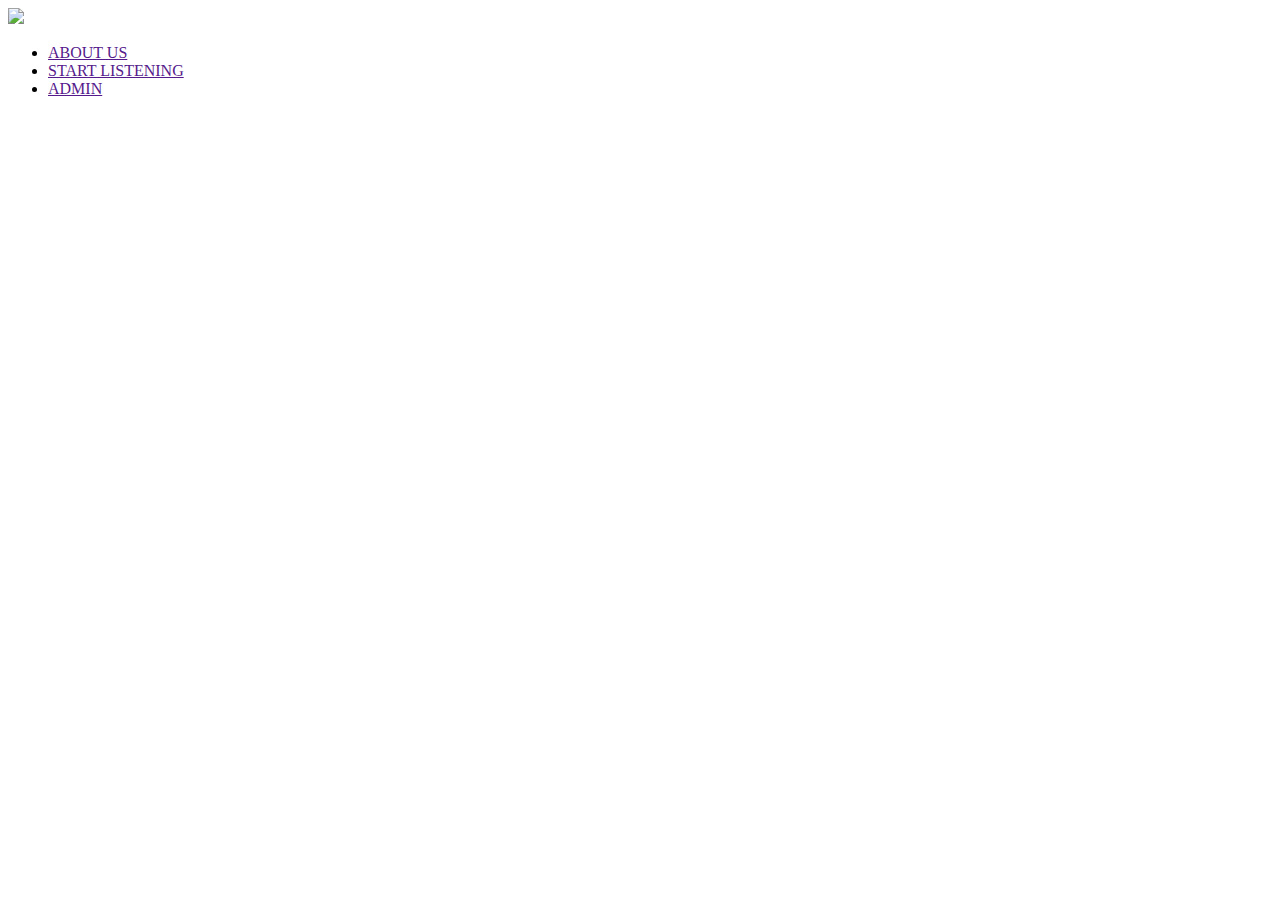
==== index.html @ 20f37e6e "Adding navbar" ====
<!DOCTYPE html>
<html>
    <head>
        <title>Music Website</title>
        <link rel="stylesheet" href="style.css">
    </head>
  <body>
    <div class="container">
        <div class="navbar">
            <img src="media/logo.png" class="logo">

            <ul>
               
                <li><a href="">ABOUT US</a></li>
                <li ><a href="">START LISTENING</a ></li>
                <li><a href="">ADMIN</a></li>
            </ul>
        </div>
    </div>

  </body>

</html>
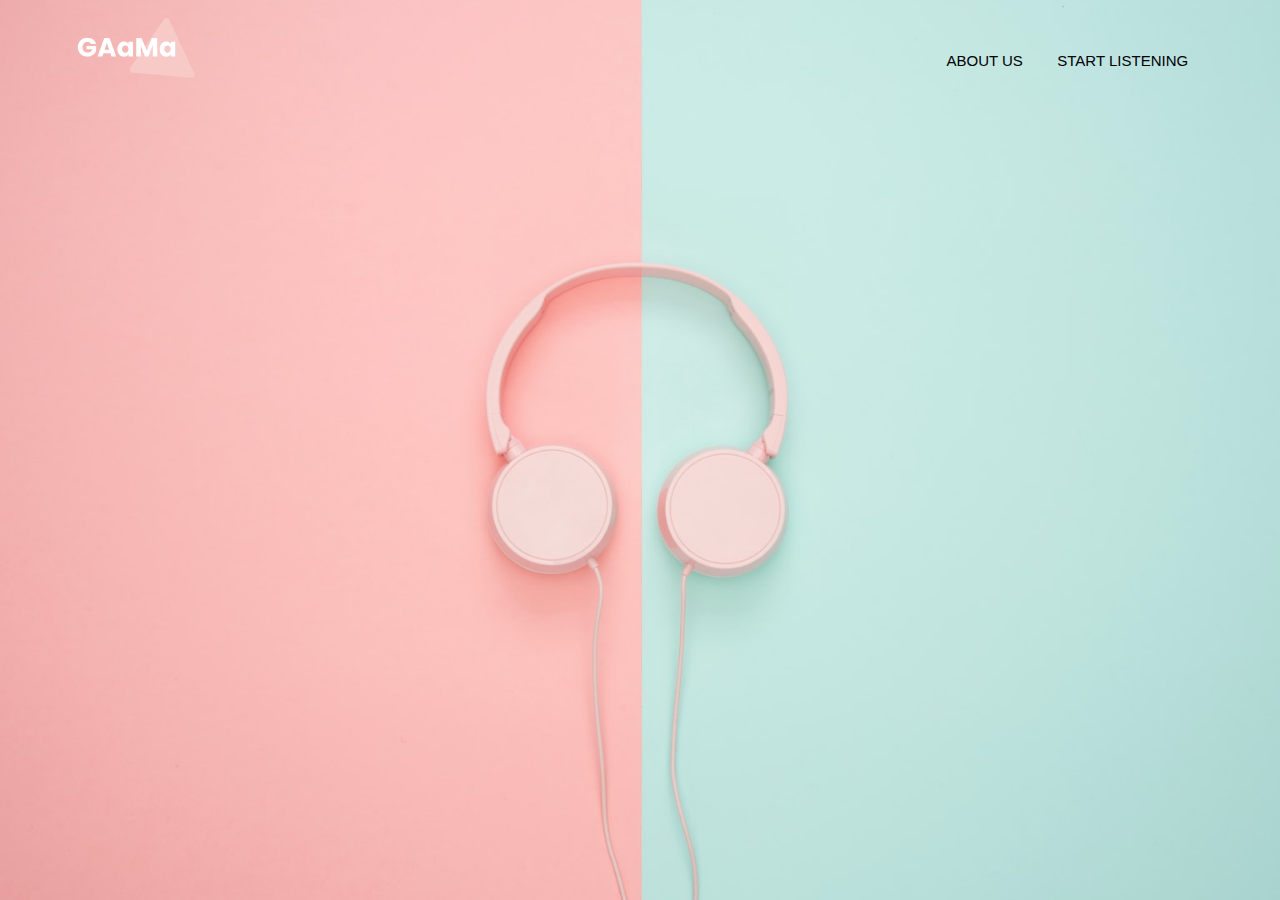
==== commit 5c5ae4a7: "Adding path to Href attributes" ====
--- a/index.html
+++ b/index.html
@@ -11,9 +11,8 @@
 
             <ul>
                
-                <li><a href="">ABOUT US</a></li>
-                <li ><a href="">START LISTENING</a ></li>
-                <li><a href="">ADMIN</a></li>
+                <li><a href="aboutus.html">ABOUT US</a></li>
+                <li ><a href="SONGPAGEgerry.html">START LISTENING</a ></li>
             </ul>
         </div>
     </div>
--- a/style.css
+++ b/style.css
@@ -0,0 +1,95 @@
+
+
+
+
+
+*{
+    margin:0;
+    padding:0;
+    font-family:sans-serif;
+
+}
+
+.container{
+height: 100vh;
+width:100%;
+background-image: url(media/image.png);
+background-size:cover;
+background-position:center;
+position:relative;
+
+}
+
+
+.navbar{
+    width:88%;
+    margin:auto;
+    padding:15px 0;
+    display: flex;
+    align-items:center;
+    justify-content:space-between;
+}
+
+
+.logo{
+    width:140px;
+    cursor:pointer;
+}
+
+.navbar ul li{
+list-style:none;
+display:inline-block;
+margin:0 15px;
+}
+
+.navbar ul li a{
+    text-decoration: none;
+    color: #000000;
+    font-size: 15px;
+}
+
+
+
+.icon{
+  width:80px;
+  cursor:pointer;
+
+
+
+}
+
+header{
+  padding: 10px;
+    display: flex;
+    flex-direction: column;
+    align-items: center;
+}
+
+
+
+
+#songs{
+ display: grid;
+grid-template-columns: repeat(3,1fr);
+
+grid-template-rows: repeat(1fr);
+
+text-align: center;
+
+}
+
+
+.song{
+    margin: 10px;
+    margin-bottom: 20px;
+}
+
+
+
+
+
+
+
+
+
+
